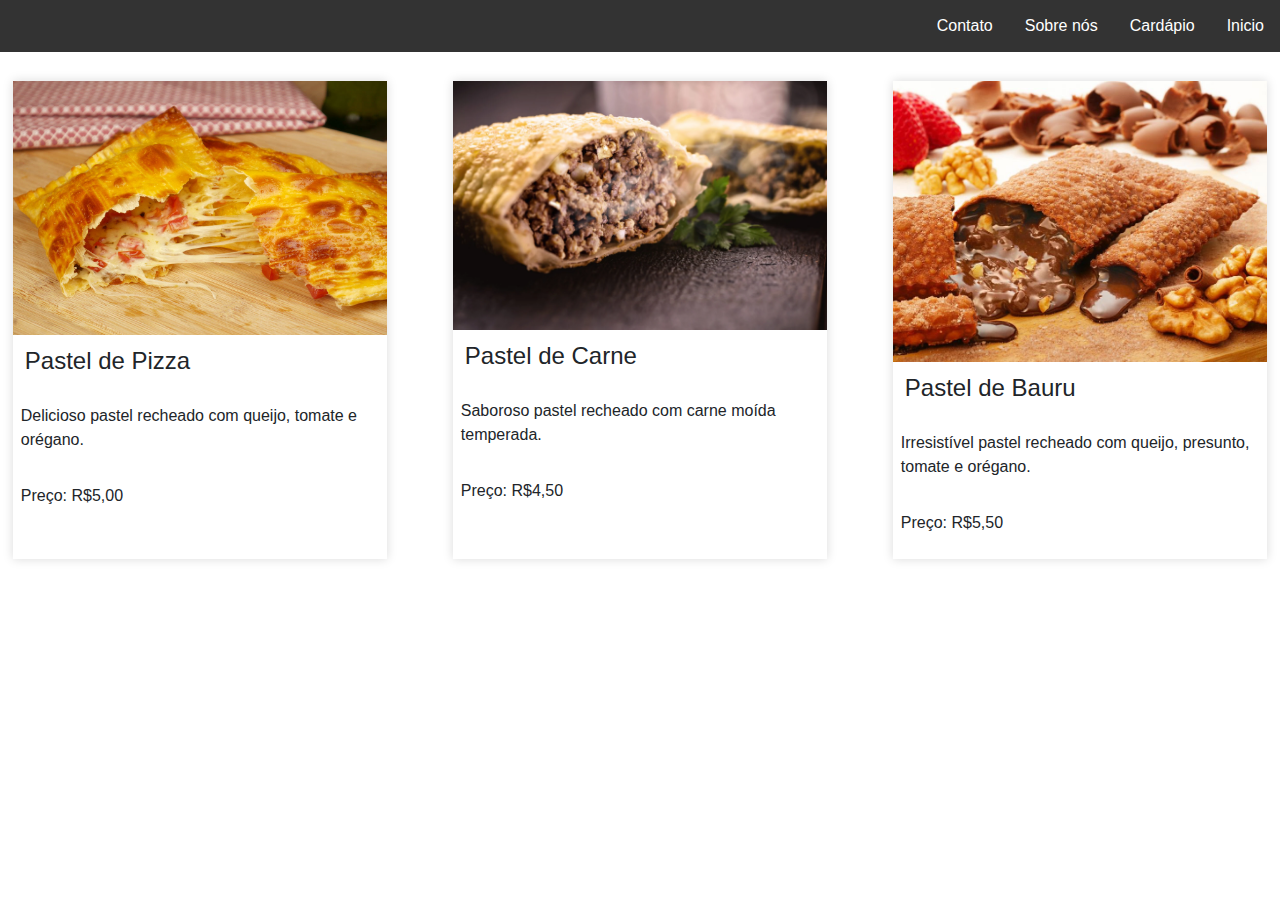
==== New folder/Cardápio.html @ b1ce2a4b "Add files via upload" ====
<!DOCTYPE html>
<html lang="pt">
  <head>
    <meta charset="utf-8" />
    <meta name="viewport" content="width=device-width, initial-scale=1" />
    <link rel="stylesheet" href="style.css" />
    <link
      href="https://stackpath.bootstrapcdn.com/bootstrap/4.3.1/css/bootstrap.min.css"
      rel="stylesheet"
    />

    <title>Pastelaria do Seu Zé</title>
  </head>
  <nav>
    <div>
        <ul>
            <li><a href="index.html">Inicio</a></li>
            <li><a href="Cardápio.html">Cardápio</a></li>
            <li><a href="Sobrenos.html">Sobre nós</a></li>
            <li><a href="Contato.html">Contato</a></li>
        </ul>
    </div>
</nav>
<section class="Cardapio">

    <div class="item">
        <img src="images/pastel-de-pizza.jpeg" alt="Pastel de Pizza">
        <h4>Pastel de Pizza</h4>
        <p>Delicioso pastel recheado com queijo, tomate e orégano.</p>
        <p>Preço: R$5,00</p>
    </div>
    <div class="item">
        <img src="images/pastel-de-carne1-1536x1024.webp" alt="Pastel de Carne">
        <h4>Pastel de Carne</h4>
        <p>Saboroso pastel recheado com carne moída temperada.</p>
        <p>Preço: R$4,50</p>
    </div>
    <div class="item">
        <img src="images/10pasteis-bauru-5-850x639.jpg" alt="Pastel de Bauru">
        <h4>Pastel de Bauru</h4>
        <p>Irresistível pastel recheado com queijo, presunto, tomate e orégano.</p>
        <p>Preço: R$5,50</p>
    </div>
</section>
---- New folder/style.css ----
.carousel-inner .carousel-item {
    width: 1200px; 
    height: 300px; 
  }
  
  .carousel-inner .carousel-item img {
    width: 100%;
    height: 100%;
    object-fit: cover;
    object-position: center;
  }
  

.container {
    display: flex;
    flex-direction: column;
    align-items: center;
    

}

body {
    font-family: Arial, sans-serif;
}

.container {
    width: 80%;
    margin: auto;
    text-align: center;
}

.text-center {
    text-align: center;
}

.mt-5 {
    margin-top: 5rem;
}

.Destaque h2 {
    color: #333;
    font-size: 2rem;
    margin-bottom: 1rem;
}

.carousel {
    position: relative;
    box-shadow: 0 3px 6px rgba(0,0,0,0.16), 0 3px 6px rgba(0,0,0,0.23);
}

.carousel-indicators {
    position: absolute;
    bottom: 10px;
    left: 50%;
    transform: translateX(-50%);
}

.carousel-indicators li {
    display: inline-block;
    width: 10px;
    height: 10px;
    margin: 1px;
    text-indent: -999px;
    cursor: pointer;
    background-color: #000 \9;
    background-color: rgba(0,0,0,0);
    border: 1px solid #fff;
    border-radius: 10px;
}

.carousel-indicators .active {
    width: 12px;
    height: 12px;
    margin: 0;
    background-color: #fff;
}

.carousel-inner {
    position: relative;
    width: 100%;
    overflow: hidden;
}

.carousel-item {
    position: relative;
    display: none;
    -webkit-box-align: center;
    align-items: center;
    width: 100%;
    transition: -webkit-box-shadow .5s ease-in-out;
    transition: box-shadow .5s ease-in-out;
    transition: box-shadow .5s ease-in-out,-webkit-box-shadow .5s ease-in-out;
}

.carousel-item.active {
    display: block;
}

.carousel-item img {
    width: 100%;
    height: auto;
}

.carousel-control-prev,
.carousel-control-next {
    position: absolute;
    top: 0;
    bottom: 0;
    display: -webkit-box;
    display: flex;
    -webkit-box-align: center;
    align-items: center;
    -webkit-box-pack: center;
    justify-content: center;
    width: 15%;
    color: #fff;
    text-align: center;
    opacity: .5;
    transition: opacity .15s ease;
}

.carousel-control-prev:hover,
.carousel-control-next:hover {
    color: #fff;
    text-decoration: none;
    outline: 0;
    opacity: .9;
}

.carousel-control-prev-icon,
.carousel-control-next-icon {
    display: inline-block;
    width: 20px;
    height: 20px;
    background: no-repeat 50%/100% 100%;
}

ul {
    list-style-type: none;
    margin: 0;
    padding: 0;
    overflow: hidden;
    background-color: #333;
}

li {
    float: right;
}

li a {
    display: block;
    color: white;
    text-align: center;
    padding: 14px 16px;
    text-decoration: none;
}

li a:hover {
    background-color: #111;
}

.Cardapio {
    display: flex;
    flex-wrap: wrap;
    justify-content: space-between;
    gap: 40px;
}

.item {
    flex: 1 0 21%; /* O valor de 21% aqui permite 4 itens por linha */
    margin: 1%;
    box-shadow: 0 0 10px rgba(0,0,0,0.15);
    overflow: hidden;
}

.item img {
    width: 100%;
    height: auto;
}

.item h4, .item p {
    padding: 0.5em;
}
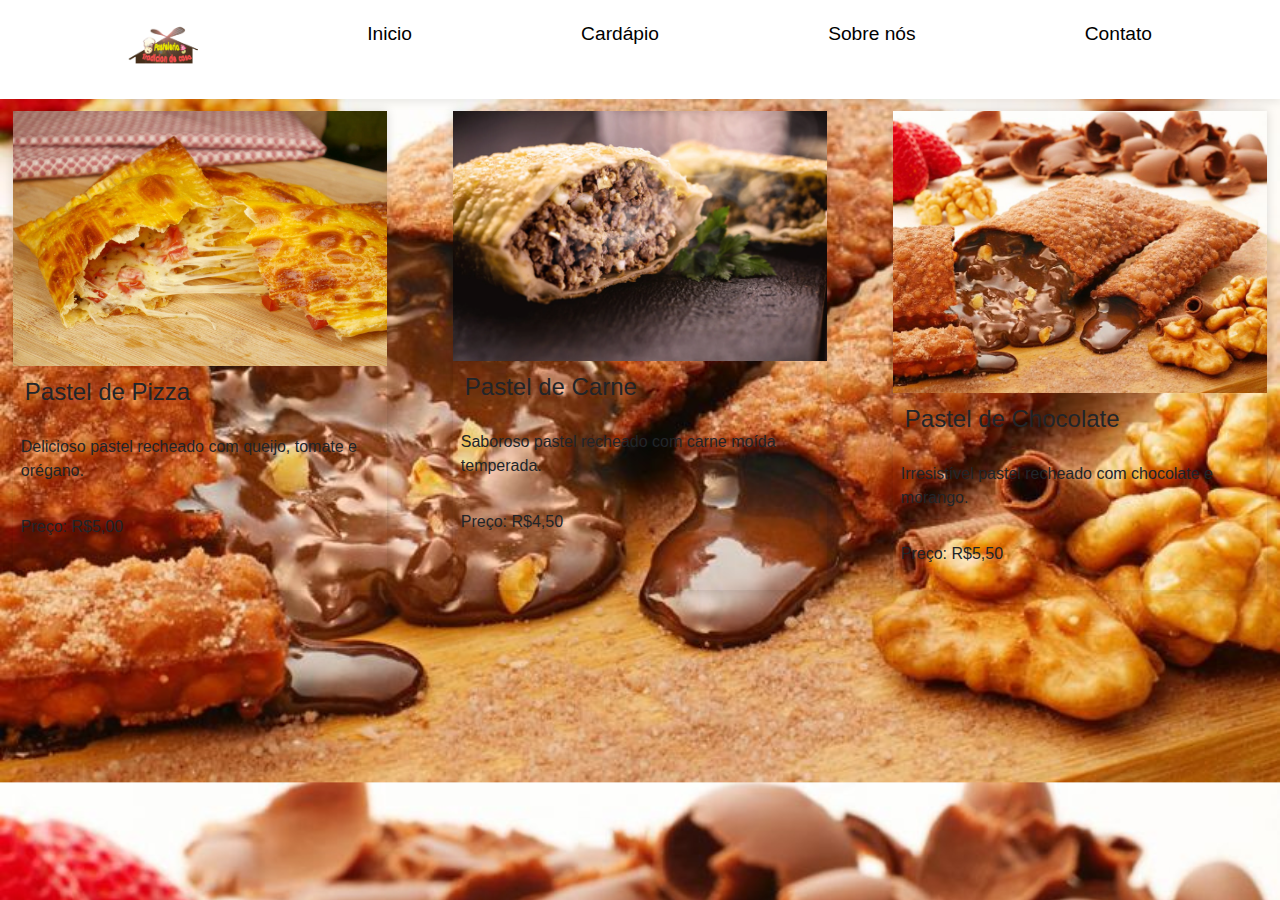
==== commit 45cd895c: "tudo de bom" ====
--- a/New folder/Cardápio.html
+++ b/New folder/Cardápio.html
@@ -1,19 +1,18 @@
 <!DOCTYPE html>
 <html lang="pt">
-  <head>
+
+<head>
     <meta charset="utf-8" />
     <meta name="viewport" content="width=device-width, initial-scale=1" />
     <link rel="stylesheet" href="style.css" />
-    <link
-      href="https://stackpath.bootstrapcdn.com/bootstrap/4.3.1/css/bootstrap.min.css"
-      rel="stylesheet"
-    />
+    <link href="https://stackpath.bootstrapcdn.com/bootstrap/4.3.1/css/bootstrap.min.css" rel="stylesheet" />
 
     <title>Pastelaria do Seu Zé</title>
-  </head>
-  <nav>
+</head>
+<nav>
     <div>
         <ul>
+            <img src="images/kisspng-brand-tart-marketing-estrategias-de-marca-pasteleria-5b47b9faf24150.3653376415314273229923.png" alt=""></a>
             <li><a href="index.html">Inicio</a></li>
             <li><a href="Cardápio.html">Cardápio</a></li>
             <li><a href="Sobrenos.html">Sobre nós</a></li>
@@ -37,8 +36,8 @@
     </div>
     <div class="item">
         <img src="images/10pasteis-bauru-5-850x639.jpg" alt="Pastel de Bauru">
-        <h4>Pastel de Bauru</h4>
-        <p>Irresistível pastel recheado com queijo, presunto, tomate e orégano.</p>
+        <h4>Pastel de Chocolate</h4>
+        <p>Irresistível pastel recheado com chocolate e morango.</p>
         <p>Preço: R$5,50</p>
     </div>
 </section>--- a/New folder/style.css
+++ b/New folder/style.css
@@ -1,32 +1,69 @@
-.carousel-inner .carousel-item {
-    width: 1200px; 
-    height: 300px; 
-  }
-  
-  .carousel-inner .carousel-item img {
-    width: 100%;
-    height: 100%;
-    object-fit: cover;
-    object-position: center;
-  }
-  
-
-.container {
-    display: flex;
-    flex-direction: column;
-    align-items: center;
-    
-
+nav {
+    background-color: #ffffff;
+    box-shadow: 0px 2px 10px rgba(0, 0, 0, 0.1);
+}
+
+nav div {
+    width: 80%;
+    margin: auto;
+    padding: 20px 0;
+}
+
+nav img {
+    width: 70px;
+    /* Ajuste o valor conforme necessário */
+    height: auto;
+    /* Isso mantém a proporção da imagem */
+}
+
+
+nav ul {
+    list-style-type: none;
+    margin: 0;
+    padding: 0;
+    display: flex;
+    justify-content: space-between;
+}
+
+nav li {
+    display: inline;
+}
+
+nav a {
+    text-decoration: none;
+    color: #000000;
+    font-size: 1.2em;
+}
+
+nav a:hover {
+    color: #666666;
 }
 
 body {
     font-family: Arial, sans-serif;
+    background-image: url('images/10pasteis-bauru-5-850x639.jpg');
+    background-size: cover;
+    background-position: center;
+    background-color: #f4f4f4;
+
+}
+
+body::before {
+    content: '';
+    display: block;
+    position: flex;
+    top: 0;
+    right: 0;
+    bottom: 0;
+    left: 0;
+    background: rgba(255, 255, 255, 0.5);/ z-index: -1;
 }
 
 .container {
     width: 80%;
     margin: auto;
     text-align: center;
+
 }
 
 .text-center {
@@ -45,7 +82,7 @@
 
 .carousel {
     position: relative;
-    box-shadow: 0 3px 6px rgba(0,0,0,0.16), 0 3px 6px rgba(0,0,0,0.23);
+    box-shadow: 0 3px 6px rgba(0, 0, 0, 0.16), 0 3px 6px rgba(0, 0, 0, 0.23);
 }
 
 .carousel-indicators {
@@ -63,7 +100,7 @@
     text-indent: -999px;
     cursor: pointer;
     background-color: #000 \9;
-    background-color: rgba(0,0,0,0);
+    background-color: rgba(0, 0, 0, 0);
     border: 1px solid #fff;
     border-radius: 10px;
 }
@@ -89,7 +126,7 @@
     width: 100%;
     transition: -webkit-box-shadow .5s ease-in-out;
     transition: box-shadow .5s ease-in-out;
-    transition: box-shadow .5s ease-in-out,-webkit-box-shadow .5s ease-in-out;
+    transition: box-shadow .5s ease-in-out, -webkit-box-shadow .5s ease-in-out;
 }
 
 .carousel-item.active {
@@ -135,28 +172,25 @@
     background: no-repeat 50%/100% 100%;
 }
 
-ul {
-    list-style-type: none;
-    margin: 0;
-    padding: 0;
-    overflow: hidden;
-    background-color: #333;
-}
-
-li {
-    float: right;
-}
-
-li a {
-    display: block;
-    color: white;
-    text-align: center;
-    padding: 14px 16px;
-    text-decoration: none;
-}
-
-li a:hover {
-    background-color: #111;
+.carousel-inner .carousel-item {
+    width: 1200px;
+    height: 300px;
+}
+
+.carousel-inner .carousel-item img {
+    width: 100%;
+    height: 100%;
+    object-fit: cover;
+    object-position: center;
+}
+
+
+.container {
+    display: flex;
+    flex-direction: column;
+    align-items: center;
+
+
 }
 
 .Cardapio {
@@ -167,9 +201,10 @@
 }
 
 .item {
-    flex: 1 0 21%; /* O valor de 21% aqui permite 4 itens por linha */
+    flex: 1 0 21%;
+    /* O valor de 21% aqui permite 4 itens por linha */
     margin: 1%;
-    box-shadow: 0 0 10px rgba(0,0,0,0.15);
+    box-shadow: 0 0 10px rgba(0, 0, 0, 0.15);
     overflow: hidden;
 }
 
@@ -178,6 +213,7 @@
     height: auto;
 }
 
-.item h4, .item p {
+.item h4,
+.item p {
     padding: 0.5em;
-}
+}